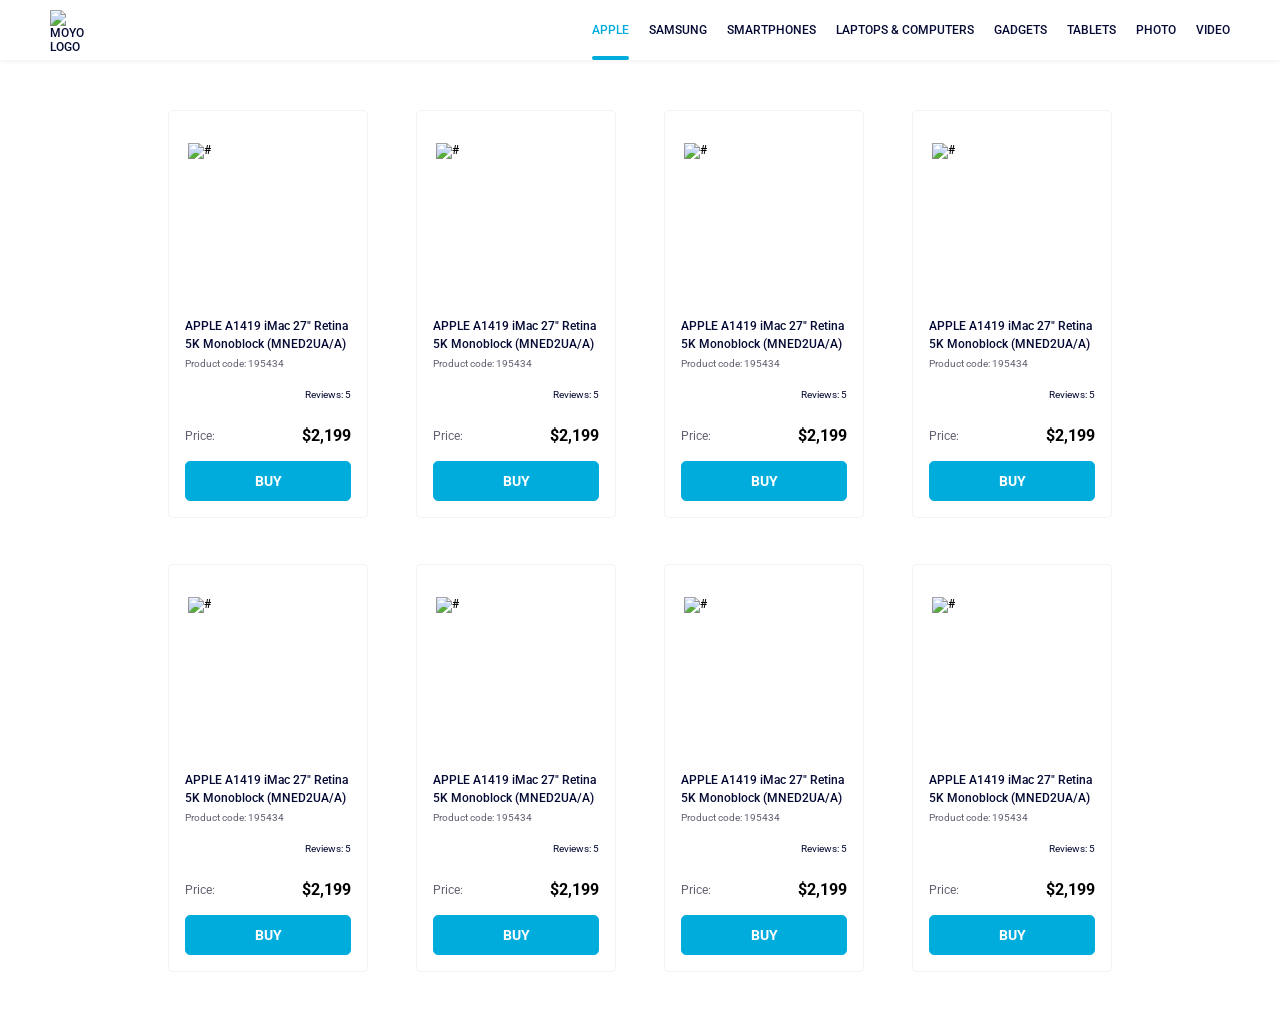
==== src/index.html @ 51e8ddb0 "first update" ====
<!doctype html>
<html lang="en">
  <head>
    <meta charset="UTF-8" />
    <meta
      name="viewport"
      content="width=device-width, initial-scale=1.0"
    />
    <title>Catalog</title>
    <link
      rel="preconnect"
      href="https://fonts.gstatic.com"
    />
    <link
      href="https://fonts.googleapis.com/css2?family=Roboto:wght@400;500;700&display=swap"
      rel="stylesheet"
    />
    <link
      rel="stylesheet"
      href="styles/index.css"
    />
  </head>

  <body>
    <header class="header">
      <a
        class="logo"
        href="#"
      >
        <img
          src="./images/logo.png"
          alt="MOYO logo"
        />
      </a>
      <nav class="nav">
        <ul class="nav__list">
          <li class="nav__item">
            <a
              class="nav__link is-active"
              href="#"
            >
              apple
            </a>
          </li>
          <li class="nav__item">
            <a
              class="nav__link"
              href="#"
            >
              Samsung
            </a>
          </li>
          <li class="nav__item">
            <a
              class="nav__link"
              href="#"
            >
              Smartphones
            </a>
          </li>
          <li class="nav__item">
            <a
              href="#"
              data-qa="nav-hover"
              class="nav__link"
            >
              Laptops & Computers
            </a>
          </li>
          <li class="nav__item">
            <a
              class="nav__link"
              href="#"
            >
              Gadgets
            </a>
          </li>
          <li class="nav__item">
            <a
              class="nav__link"
              href="#"
            >
              Tablets
            </a>
          </li>
          <li class="nav__item">
            <a
              class="nav__link"
              href="#"
            >
              Photo
            </a>
          </li>
          <li class="nav__item">
            <a
              class="nav__link"
              href="#"
            >
              Video
            </a>
          </li>
        </ul>
      </nav>
    </header>

    <main class="cards">
      <section
        data-qa="card"
        class="card"
      >
        <img
          class="card__image"
          src="images/imac.jpeg"
          alt="#"
        />

        <div class="card__title">
          APPLE A1419 iMac 27" Retina 5K Monoblock (MNED2UA/A)
        </div>
        <div class="card__code">Product code: 195434</div>
        <div class="card__review">
          <div class="stars stars--4">
            <span class="stars__star"></span>
            <span class="stars__star"></span>
            <span class="stars__star"></span>
            <span class="stars__star"></span>
            <span class="stars__star"></span>
          </div>
          <div class="review">Reviews: 5</div>
        </div>
        <div class="card__price">
          <div class="price">Price:</div>
          <div class="numbers">$2,199</div>
        </div>
        <a
          class="but"
          href="#"
          data-qa="card-hover"
        >
          Buy
        </a>
      </section>
      <section
        data-qa="card"
        class="card"
      >
        <img
          class="card__image"
          src="images/imac.jpeg"
          alt="#"
        />

        <div class="card__title">
          APPLE A1419 iMac 27" Retina 5K Monoblock (MNED2UA/A)
        </div>
        <div class="card__code">Product code: 195434</div>
        <div class="card__review">
          <div class="stars stars--4">
            <span class="stars__star"></span>
            <span class="stars__star"></span>
            <span class="stars__star"></span>
            <span class="stars__star"></span>
            <span class="stars__star"></span>
          </div>
          <div class="review">Reviews: 5</div>
        </div>
        <div class="card__price">
          <div class="price">Price:</div>
          <div class="numbers">$2,199</div>
        </div>
        <a
          class="but"
          href="#"
          data-qa="card-hover"
        >
          Buy
        </a>
      </section>
      <section
        data-qa="card"
        class="card"
      >
        <img
          class="card__image"
          src="images/imac.jpeg"
          alt="#"
        />

        <div class="card__title">
          APPLE A1419 iMac 27" Retina 5K Monoblock (MNED2UA/A)
        </div>
        <div class="card__code">Product code: 195434</div>
        <div class="card__review">
          <div class="stars stars--4">
            <span class="stars__star"></span>
            <span class="stars__star"></span>
            <span class="stars__star"></span>
            <span class="stars__star"></span>
            <span class="stars__star"></span>
          </div>
          <div class="review">Reviews: 5</div>
        </div>
        <div class="card__price">
          <div class="price">Price:</div>
          <div class="numbers">$2,199</div>
        </div>
        <a
          class="but"
          href="#"
          data-qa="card-hover"
        >
          Buy
        </a>
      </section>
      <section
        data-qa="card"
        class="card"
      >
        <img
          class="card__image"
          src="images/imac.jpeg"
          alt="#"
        />

        <div class="card__title">
          APPLE A1419 iMac 27" Retina 5K Monoblock (MNED2UA/A)
        </div>
        <div class="card__code">Product code: 195434</div>
        <div class="card__review">
          <div class="stars stars--4">
            <span class="stars__star"></span>
            <span class="stars__star"></span>
            <span class="stars__star"></span>
            <span class="stars__star"></span>
            <span class="stars__star"></span>
          </div>
          <div class="review">Reviews: 5</div>
        </div>
        <div class="card__price">
          <div class="price">Price:</div>
          <div class="numbers">$2,199</div>
        </div>
        <a
          class="but"
          href="#"
          data-qa="card-hover"
        >
          Buy
        </a>
      </section>
      <section
        data-qa="card"
        class="card"
      >
        <img
          class="card__image"
          src="images/imac.jpeg"
          alt="#"
        />

        <div class="card__title">
          APPLE A1419 iMac 27" Retina 5K Monoblock (MNED2UA/A)
        </div>
        <div class="card__code">Product code: 195434</div>
        <div class="card__review">
          <div class="stars stars--4">
            <span class="stars__star"></span>
            <span class="stars__star"></span>
            <span class="stars__star"></span>
            <span class="stars__star"></span>
            <span class="stars__star"></span>
          </div>
          <div class="review">Reviews: 5</div>
        </div>
        <div class="card__price">
          <div class="price">Price:</div>
          <div class="numbers">$2,199</div>
        </div>
        <a
          class="but"
          href="#"
          data-qa="card-hover"
        >
          Buy
        </a>
      </section>
      <section
        data-qa="card"
        class="card"
      >
        <img
          class="card__image"
          src="images/imac.jpeg"
          alt="#"
        />

        <div class="card__title">
          APPLE A1419 iMac 27" Retina 5K Monoblock (MNED2UA/A)
        </div>
        <div class="card__code">Product code: 195434</div>
        <div class="card__review">
          <div class="stars stars--4">
            <span class="stars__star"></span>
            <span class="stars__star"></span>
            <span class="stars__star"></span>
            <span class="stars__star"></span>
            <span class="stars__star"></span>
          </div>
          <div class="review">Reviews: 5</div>
        </div>
        <div class="card__price">
          <div class="price">Price:</div>
          <div class="numbers">$2,199</div>
        </div>
        <a
          class="but"
          href="#"
          data-qa="card-hover"
        >
          Buy
        </a>
      </section>
      <section
        data-qa="card"
        class="card"
      >
        <img
          class="card__image"
          src="images/imac.jpeg"
          alt="#"
        />

        <div class="card__title">
          APPLE A1419 iMac 27" Retina 5K Monoblock (MNED2UA/A)
        </div>
        <div class="card__code">Product code: 195434</div>
        <div class="card__review">
          <div class="stars stars--4">
            <span class="stars__star"></span>
            <span class="stars__star"></span>
            <span class="stars__star"></span>
            <span class="stars__star"></span>
            <span class="stars__star"></span>
          </div>
          <div class="review">Reviews: 5</div>
        </div>
        <div class="card__price">
          <div class="price">Price:</div>
          <div class="numbers">$2,199</div>
        </div>
        <a
          class="but"
          href="#"
          data-qa="card-hover"
        >
          Buy
        </a>
      </section>
      <section
        data-qa="card"
        class="card"
      >
        <img
          class="card__image"
          src="images/imac.jpeg"
          alt="#"
        />

        <div class="card__title">
          APPLE A1419 iMac 27" Retina 5K Monoblock (MNED2UA/A)
        </div>
        <div class="card__code">Product code: 195434</div>
        <div class="card__review">
          <div class="stars stars--4">
            <span class="stars__star"></span>
            <span class="stars__star"></span>
            <span class="stars__star"></span>
            <span class="stars__star"></span>
            <span class="stars__star"></span>
          </div>
          <div class="review">Reviews: 5</div>
        </div>
        <div class="card__price">
          <div class="price">Price:</div>
          <div class="numbers">$2,199</div>
        </div>
        <a
          class="but"
          href="#"
          data-qa="card-hover"
        >
          Buy
        </a>
      </section>
    </main>
  </body>
</html>
---- src/styles/index.css ----
@charset "UTF-8";

body {
  margin: 0;
  font-family: Roboto, sans-serif;
  font-style: normal;
  font-size: 12px;
  font-weight: 500;
}

:root {
  --accent-color: #00acdc;
}

.logo {
  display: block;
  height: 40px;
  width: 40px;
}

.header {
  display: flex;
  justify-content: space-between;
  align-items: center;
  padding: 0 50px;
  background: #fff;
  box-shadow: 0 2px 4px rgba(0, 0, 0, 0.05);
  text-transform: uppercase;
}

a {
  display: flex;
  align-items: center;
  text-decoration: none;
  color: #060b35;
}

.nav__list {
  display: flex;
  margin: 0;
  padding: 0;
  list-style: none;
}

.nav__item:not(:last-child) {
  margin-right: 20px;
}

.img {
  padding: 10px;
}

.nav__link {
  position: relative;
  display: flex;
  align-items: center;
  height: 60px;
}

a:hover {
  color: var(--accent-color);
  transition: color 0.3s;
}

.nav__link.is-active {
  color: var(--accent-color);
}

.nav__link.is-active::after {
  content: '';
  position: absolute;
  left: 0;
  bottom: 0;
  width: 100%;
  height: 4px;
  background-color: #00acdc;
  border-radius: 8px;
}

.card {
  box-sizing: border-box;
  width: 200px;
  border: 1px solid #f3f3f3;
  border-radius: 5px;
  padding: 32px 16px 16px;
  background: #fff;
}

.card__title {
  margin: 0 0 4px;
  font-size: 12px;
  line-height: 18px;
  font-weight: 500;
  color: #060b35;
}

.card__image {
  display: block;
  margin: 0 auto 40px;
  width: 160px;
  height: 134px;
}

.card__code {
  font-family: Roboto, sans-serif;
  font-weight: 400;
  font-size: 10px;
  line-height: 14px;
  letter-spacing: 0%;
  color: #616070;
  margin-top: 4px;
  margin-bottom: 16px;
}

.card__review {
  display: flex;
  justify-content: space-between;
  align-items: center;
}

.card__price {
  display: flex;
  justify-content: space-between;
  align-items: center;
  margin-top: 24px;
  margin-bottom: 16px;
}

.review {
  font-family: Roboto, sans-serif;
  font-weight: 400;
  font-size: 10px;
  line-height: 14px;
  color: #060b35;
  text-align: right;
  vertical-align: bottom;
}

.price {
  font-family: Roboto, sans-serif;
  font-weight: 400;
  font-size: 12px;
  line-height: 18px;
  letter-spacing: 0%;
  color: #616070;
}

.numbers {
  font-family: Roboto, sans-serif;
  font-weight: 700;
  font-size: 16px;
  line-height: 18px;
  letter-spacing: 0%;
}

.but {
  display: flex;
  font-family: Roboto, sans-serif;
  justify-content: center;
  align-items: center;
  box-sizing: border-box;
  height: 40px;
  border: 1px solid #00acdc;
  border-radius: 5px;
  font-size: 14px;
  line-height: 16px;
  color: #fff;
  font-weight: 700;
  text-decoration: none;
  text-transform: uppercase;
  background-color: #00acdc;
  transition: all 0.3s ease;
}

.but:hover {
  /* НЕСТИНГ ХОВЕРА КНОПКИ */
  background-color: #fff;
  color: #00acdc;
}

.stars {
  display: flex;
}

.stars__star {
  width: 16px;
  height: 16px;
  margin-right: 4px;
  background-image: url('../images/star.svg');
  background-repeat: no-repeat;
  background-position: center;
}

.stars__star:last-child {
  margin-right: 0;
}

.stars--1 .stars__star:nth-child(-n + 1),
.stars--2 .stars__star:nth-child(-n + 2),
.stars--3 .stars__star:nth-child(-n + 3),
.stars--4 .stars__star:nth-child(-n + 4),
.stars--5 .stars__star:nth-child(-n + 5) {
  background-image: url('../images/star-active.svg');
}

.cards {
  display: flex;
  flex-wrap: wrap;
  box-sizing: border-box;
  width: 1024px;
  gap: 46px 48px;
  margin: 0 auto;
  padding: 50px 40px;
  grid-template-columns: repeat(4, 1fr);
}

@media (max-width: 1024px) {
  .cards {
    grid-template-columns: repeat(4, 1fr);
  }
}

@media (max-width: 768px) {
  .cards {
    grid-template-columns: repeat(3, 1fr);
  }
}

@media (max-width: 488px) {
  .cards {
    grid-template-columns: repeat(2, 1fr);
  }
}

@media (max-width: 1px) {
  .cards {
    grid-template-columns: repeat(1, 1fr);
  }
} /*# sourceMappingURL=index.css.map */
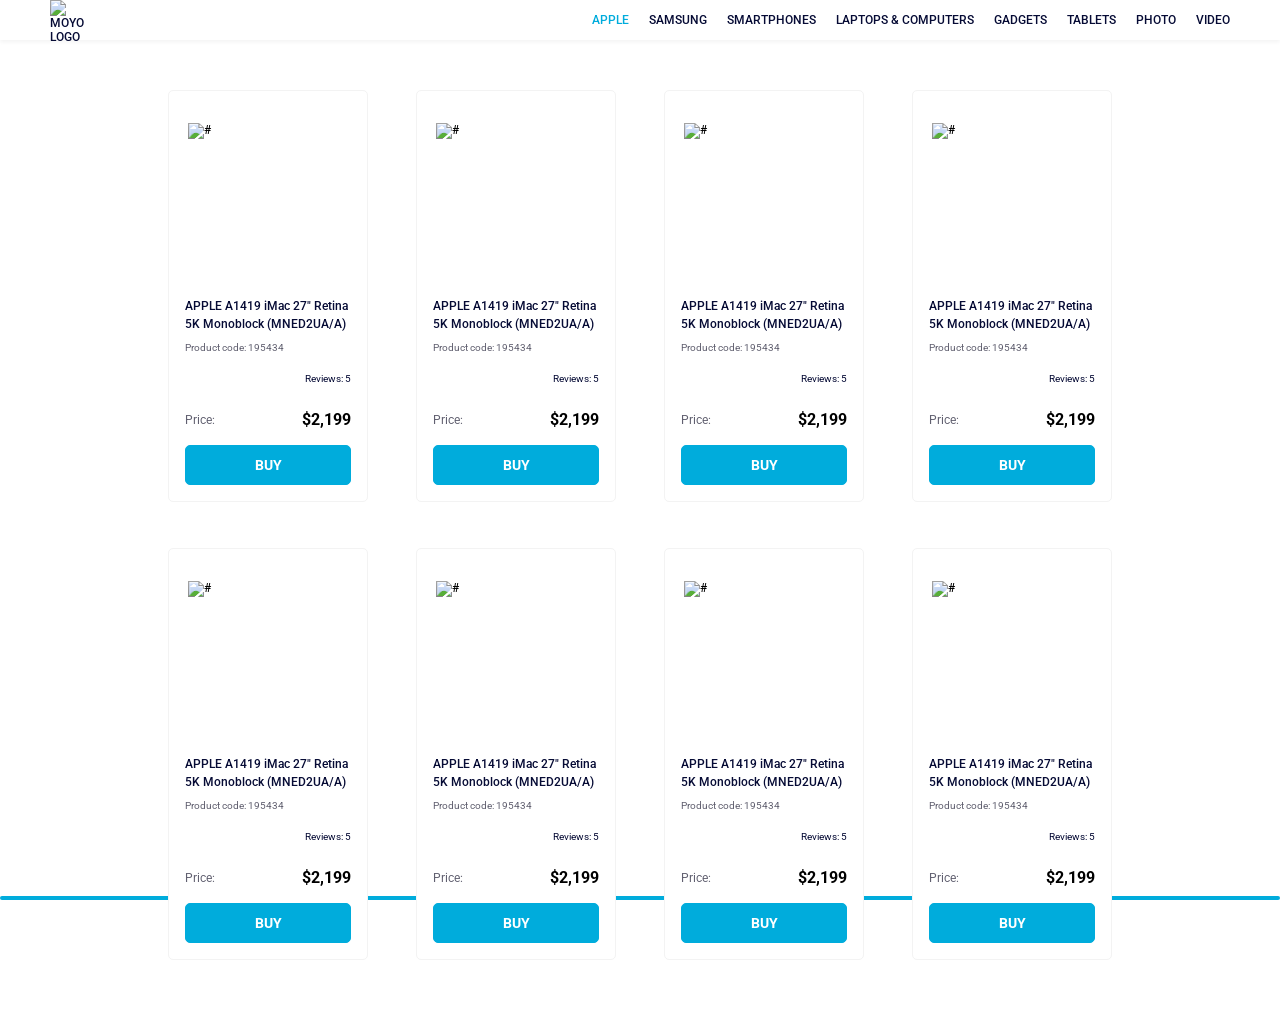
==== commit 30437eb4: "first update" ====
--- a/src/index.html
+++ b/src/index.html
@@ -133,261 +133,233 @@
           <div class="numbers">$2,199</div>
         </div>
         <a
-          class="but"
+          class="card__buy"
           href="#"
           data-qa="card-hover"
         >
           Buy
         </a>
       </section>
-      <section
-        data-qa="card"
-        class="card"
-      >
-        <img
-          class="card__image"
-          src="images/imac.jpeg"
-          alt="#"
-        />
-
-        <div class="card__title">
-          APPLE A1419 iMac 27" Retina 5K Monoblock (MNED2UA/A)
-        </div>
-        <div class="card__code">Product code: 195434</div>
-        <div class="card__review">
-          <div class="stars stars--4">
-            <span class="stars__star"></span>
-            <span class="stars__star"></span>
-            <span class="stars__star"></span>
-            <span class="stars__star"></span>
-            <span class="stars__star"></span>
-          </div>
-          <div class="review">Reviews: 5</div>
-        </div>
-        <div class="card__price">
-          <div class="price">Price:</div>
-          <div class="numbers">$2,199</div>
-        </div>
-        <a
-          class="but"
-          href="#"
-          data-qa="card-hover"
-        >
-          Buy
-        </a>
-      </section>
-      <section
-        data-qa="card"
-        class="card"
-      >
-        <img
-          class="card__image"
-          src="images/imac.jpeg"
-          alt="#"
-        />
-
-        <div class="card__title">
-          APPLE A1419 iMac 27" Retina 5K Monoblock (MNED2UA/A)
-        </div>
-        <div class="card__code">Product code: 195434</div>
-        <div class="card__review">
-          <div class="stars stars--4">
-            <span class="stars__star"></span>
-            <span class="stars__star"></span>
-            <span class="stars__star"></span>
-            <span class="stars__star"></span>
-            <span class="stars__star"></span>
-          </div>
-          <div class="review">Reviews: 5</div>
-        </div>
-        <div class="card__price">
-          <div class="price">Price:</div>
-          <div class="numbers">$2,199</div>
-        </div>
-        <a
-          class="but"
-          href="#"
-          data-qa="card-hover"
-        >
-          Buy
-        </a>
-      </section>
-      <section
-        data-qa="card"
-        class="card"
-      >
-        <img
-          class="card__image"
-          src="images/imac.jpeg"
-          alt="#"
-        />
-
-        <div class="card__title">
-          APPLE A1419 iMac 27" Retina 5K Monoblock (MNED2UA/A)
-        </div>
-        <div class="card__code">Product code: 195434</div>
-        <div class="card__review">
-          <div class="stars stars--4">
-            <span class="stars__star"></span>
-            <span class="stars__star"></span>
-            <span class="stars__star"></span>
-            <span class="stars__star"></span>
-            <span class="stars__star"></span>
-          </div>
-          <div class="review">Reviews: 5</div>
-        </div>
-        <div class="card__price">
-          <div class="price">Price:</div>
-          <div class="numbers">$2,199</div>
-        </div>
-        <a
-          class="but"
-          href="#"
-          data-qa="card-hover"
-        >
-          Buy
-        </a>
-      </section>
-      <section
-        data-qa="card"
-        class="card"
-      >
-        <img
-          class="card__image"
-          src="images/imac.jpeg"
-          alt="#"
-        />
-
-        <div class="card__title">
-          APPLE A1419 iMac 27" Retina 5K Monoblock (MNED2UA/A)
-        </div>
-        <div class="card__code">Product code: 195434</div>
-        <div class="card__review">
-          <div class="stars stars--4">
-            <span class="stars__star"></span>
-            <span class="stars__star"></span>
-            <span class="stars__star"></span>
-            <span class="stars__star"></span>
-            <span class="stars__star"></span>
-          </div>
-          <div class="review">Reviews: 5</div>
-        </div>
-        <div class="card__price">
-          <div class="price">Price:</div>
-          <div class="numbers">$2,199</div>
-        </div>
-        <a
-          class="but"
-          href="#"
-          data-qa="card-hover"
-        >
-          Buy
-        </a>
-      </section>
-      <section
-        data-qa="card"
-        class="card"
-      >
-        <img
-          class="card__image"
-          src="images/imac.jpeg"
-          alt="#"
-        />
-
-        <div class="card__title">
-          APPLE A1419 iMac 27" Retina 5K Monoblock (MNED2UA/A)
-        </div>
-        <div class="card__code">Product code: 195434</div>
-        <div class="card__review">
-          <div class="stars stars--4">
-            <span class="stars__star"></span>
-            <span class="stars__star"></span>
-            <span class="stars__star"></span>
-            <span class="stars__star"></span>
-            <span class="stars__star"></span>
-          </div>
-          <div class="review">Reviews: 5</div>
-        </div>
-        <div class="card__price">
-          <div class="price">Price:</div>
-          <div class="numbers">$2,199</div>
-        </div>
-        <a
-          class="but"
-          href="#"
-          data-qa="card-hover"
-        >
-          Buy
-        </a>
-      </section>
-      <section
-        data-qa="card"
-        class="card"
-      >
-        <img
-          class="card__image"
-          src="images/imac.jpeg"
-          alt="#"
-        />
-
-        <div class="card__title">
-          APPLE A1419 iMac 27" Retina 5K Monoblock (MNED2UA/A)
-        </div>
-        <div class="card__code">Product code: 195434</div>
-        <div class="card__review">
-          <div class="stars stars--4">
-            <span class="stars__star"></span>
-            <span class="stars__star"></span>
-            <span class="stars__star"></span>
-            <span class="stars__star"></span>
-            <span class="stars__star"></span>
-          </div>
-          <div class="review">Reviews: 5</div>
-        </div>
-        <div class="card__price">
-          <div class="price">Price:</div>
-          <div class="numbers">$2,199</div>
-        </div>
-        <a
-          class="but"
-          href="#"
-          data-qa="card-hover"
-        >
-          Buy
-        </a>
-      </section>
-      <section
-        data-qa="card"
-        class="card"
-      >
-        <img
-          class="card__image"
-          src="images/imac.jpeg"
-          alt="#"
-        />
-
-        <div class="card__title">
-          APPLE A1419 iMac 27" Retina 5K Monoblock (MNED2UA/A)
-        </div>
-        <div class="card__code">Product code: 195434</div>
-        <div class="card__review">
-          <div class="stars stars--4">
-            <span class="stars__star"></span>
-            <span class="stars__star"></span>
-            <span class="stars__star"></span>
-            <span class="stars__star"></span>
-            <span class="stars__star"></span>
-          </div>
-          <div class="review">Reviews: 5</div>
-        </div>
-        <div class="card__price">
-          <div class="price">Price:</div>
-          <div class="numbers">$2,199</div>
-        </div>
-        <a
-          class="but"
-          href="#"
-          data-qa="card-hover"
+      <section class="card">
+        <img
+          class="card__image"
+          src="images/imac.jpeg"
+          alt="#"
+        />
+
+        <div class="card__title">
+          APPLE A1419 iMac 27" Retina 5K Monoblock (MNED2UA/A)
+        </div>
+        <div class="card__code">Product code: 195434</div>
+        <div class="card__review">
+          <div class="stars stars--4">
+            <span class="stars__star"></span>
+            <span class="stars__star"></span>
+            <span class="stars__star"></span>
+            <span class="stars__star"></span>
+            <span class="stars__star"></span>
+          </div>
+          <div class="review">Reviews: 5</div>
+        </div>
+        <div class="card__price">
+          <div class="price">Price:</div>
+          <div class="numbers">$2,199</div>
+        </div>
+        <a
+          class="card__buy"
+          href="#"
+        >
+          Buy
+        </a>
+      </section>
+      <section class="card">
+        <img
+          class="card__image"
+          src="images/imac.jpeg"
+          alt="#"
+        />
+
+        <div class="card__title">
+          APPLE A1419 iMac 27" Retina 5K Monoblock (MNED2UA/A)
+        </div>
+        <div class="card__code">Product code: 195434</div>
+        <div class="card__review">
+          <div class="stars stars--4">
+            <span class="stars__star"></span>
+            <span class="stars__star"></span>
+            <span class="stars__star"></span>
+            <span class="stars__star"></span>
+            <span class="stars__star"></span>
+          </div>
+          <div class="review">Reviews: 5</div>
+        </div>
+        <div class="card__price">
+          <div class="price">Price:</div>
+          <div class="numbers">$2,199</div>
+        </div>
+        <a
+          class="card__buy"
+          href="#"
+        >
+          Buy
+        </a>
+      </section>
+      <section class="card">
+        <img
+          class="card__image"
+          src="images/imac.jpeg"
+          alt="#"
+        />
+
+        <div class="card__title">
+          APPLE A1419 iMac 27" Retina 5K Monoblock (MNED2UA/A)
+        </div>
+        <div class="card__code">Product code: 195434</div>
+        <div class="card__review">
+          <div class="stars stars--4">
+            <span class="stars__star"></span>
+            <span class="stars__star"></span>
+            <span class="stars__star"></span>
+            <span class="stars__star"></span>
+            <span class="stars__star"></span>
+          </div>
+          <div class="review">Reviews: 5</div>
+        </div>
+        <div class="card__price">
+          <div class="price">Price:</div>
+          <div class="numbers">$2,199</div>
+        </div>
+        <a
+          class="card__buy"
+          href="#"
+        >
+          Buy
+        </a>
+      </section>
+      <section class="card">
+        <img
+          class="card__image"
+          src="images/imac.jpeg"
+          alt="#"
+        />
+
+        <div class="card__title">
+          APPLE A1419 iMac 27" Retina 5K Monoblock (MNED2UA/A)
+        </div>
+        <div class="card__code">Product code: 195434</div>
+        <div class="card__review">
+          <div class="stars stars--4">
+            <span class="stars__star"></span>
+            <span class="stars__star"></span>
+            <span class="stars__star"></span>
+            <span class="stars__star"></span>
+            <span class="stars__star"></span>
+          </div>
+          <div class="review">Reviews: 5</div>
+        </div>
+        <div class="card__price">
+          <div class="price">Price:</div>
+          <div class="numbers">$2,199</div>
+        </div>
+        <a
+          class="card__buy"
+          href="#"
+        >
+          Buy
+        </a>
+      </section>
+      <section class="card">
+        <img
+          class="card__image"
+          src="images/imac.jpeg"
+          alt="#"
+        />
+
+        <div class="card__title">
+          APPLE A1419 iMac 27" Retina 5K Monoblock (MNED2UA/A)
+        </div>
+        <div class="card__code">Product code: 195434</div>
+        <div class="card__review">
+          <div class="stars stars--4">
+            <span class="stars__star"></span>
+            <span class="stars__star"></span>
+            <span class="stars__star"></span>
+            <span class="stars__star"></span>
+            <span class="stars__star"></span>
+          </div>
+          <div class="review">Reviews: 5</div>
+        </div>
+        <div class="card__price">
+          <div class="price">Price:</div>
+          <div class="numbers">$2,199</div>
+        </div>
+        <a
+          class="card__buy"
+          href="#"
+        >
+          Buy
+        </a>
+      </section>
+      <section class="card">
+        <img
+          class="card__image"
+          src="images/imac.jpeg"
+          alt="#"
+        />
+
+        <div class="card__title">
+          APPLE A1419 iMac 27" Retina 5K Monoblock (MNED2UA/A)
+        </div>
+        <div class="card__code">Product code: 195434</div>
+        <div class="card__review">
+          <div class="stars stars--4">
+            <span class="stars__star"></span>
+            <span class="stars__star"></span>
+            <span class="stars__star"></span>
+            <span class="stars__star"></span>
+            <span class="stars__star"></span>
+          </div>
+          <div class="review">Reviews: 5</div>
+        </div>
+        <div class="card__price">
+          <div class="price">Price:</div>
+          <div class="numbers">$2,199</div>
+        </div>
+        <a
+          class="card__buy"
+          href="#"
+        >
+          Buy
+        </a>
+      </section>
+      <section class="card">
+        <img
+          class="card__image"
+          src="images/imac.jpeg"
+          alt="#"
+        />
+
+        <div class="card__title">
+          APPLE A1419 iMac 27" Retina 5K Monoblock (MNED2UA/A)
+        </div>
+        <div class="card__code">Product code: 195434</div>
+        <div class="card__review">
+          <div class="stars stars--4">
+            <span class="stars__star"></span>
+            <span class="stars__star"></span>
+            <span class="stars__star"></span>
+            <span class="stars__star"></span>
+            <span class="stars__star"></span>
+          </div>
+          <div class="review">Reviews: 5</div>
+        </div>
+        <div class="card__price">
+          <div class="price">Price:</div>
+          <div class="numbers">$2,199</div>
+        </div>
+        <a
+          class="card__buy"
+          href="#"
         >
           Buy
         </a>
--- a/src/styles/index.css
+++ b/src/styles/index.css
@@ -1,5 +1,3 @@
-@charset "UTF-8";
-
 body {
   margin: 0;
   font-family: Roboto, sans-serif;
@@ -51,14 +49,14 @@
 }
 
 .nav__link {
-  position: relative;
-  display: flex;
-  align-items: center;
-  height: 60px;
+  display: inline-block;
+  text-decoration: none;
+  color: #060b35;
+  transition: color 0.3s ease;
 }
 
 a:hover {
-  color: var(--accent-color);
+  color: #00acdc;
   transition: color 0.3s;
 }
 
@@ -67,7 +65,7 @@
 }
 
 .nav__link.is-active::after {
-  content: '';
+  content: "";
   position: absolute;
   left: 0;
   bottom: 0;
@@ -84,14 +82,11 @@
   border-radius: 5px;
   padding: 32px 16px 16px;
   background: #fff;
-}
-
-.card__title {
-  margin: 0 0 4px;
-  font-size: 12px;
-  line-height: 18px;
-  font-weight: 500;
-  color: #060b35;
+  display: flex;
+  flex-direction: column;
+  transform: scale(1);
+  transform-origin: center;
+  transition: transform 0.3s ease;
 }
 
 .card__image {
@@ -99,6 +94,16 @@
   margin: 0 auto 40px;
   width: 160px;
   height: 134px;
+}
+
+.card__title {
+  font-family: Roboto, sans-serif;
+  font-weight: 500;
+  font-size: 12px;
+  line-height: 18px;
+  color: #060b35;
+  margin: 0 0 4px;
+  transition: color 0.3s ease;
 }
 
 .card__code {
@@ -126,34 +131,7 @@
   margin-bottom: 16px;
 }
 
-.review {
-  font-family: Roboto, sans-serif;
-  font-weight: 400;
-  font-size: 10px;
-  line-height: 14px;
-  color: #060b35;
-  text-align: right;
-  vertical-align: bottom;
-}
-
-.price {
-  font-family: Roboto, sans-serif;
-  font-weight: 400;
-  font-size: 12px;
-  line-height: 18px;
-  letter-spacing: 0%;
-  color: #616070;
-}
-
-.numbers {
-  font-family: Roboto, sans-serif;
-  font-weight: 700;
-  font-size: 16px;
-  line-height: 18px;
-  letter-spacing: 0%;
-}
-
-.but {
+.card__buy {
   display: flex;
   font-family: Roboto, sans-serif;
   justify-content: center;
@@ -170,12 +148,43 @@
   text-transform: uppercase;
   background-color: #00acdc;
   transition: all 0.3s ease;
-}
-
-.but:hover {
-  /* НЕСТИНГ ХОВЕРА КНОПКИ */
+  margin-top: auto;
+}
+
+.card__buy:hover {
   background-color: #fff;
   color: #00acdc;
+}
+
+.card:hover .card__title {
+  color: #34568b;
+}
+
+.review {
+  font-family: Roboto, sans-serif;
+  font-weight: 400;
+  font-size: 10px;
+  line-height: 14px;
+  color: #060b35;
+  text-align: right;
+  vertical-align: bottom;
+}
+
+.price {
+  font-family: Roboto, sans-serif;
+  font-weight: 400;
+  font-size: 12px;
+  line-height: 14px;
+  letter-spacing: 0%;
+  color: #616070;
+}
+
+.numbers {
+  font-family: Roboto, sans-serif;
+  font-weight: 700;
+  font-size: 16px;
+  line-height: 18px;
+  letter-spacing: 0%;
 }
 
 .stars {
@@ -186,7 +195,7 @@
   width: 16px;
   height: 16px;
   margin-right: 4px;
-  background-image: url('../images/star.svg');
+  background-image: url("../images/star.svg");
   background-repeat: no-repeat;
   background-position: center;
 }
@@ -195,45 +204,36 @@
   margin-right: 0;
 }
 
-.stars--1 .stars__star:nth-child(-n + 1),
-.stars--2 .stars__star:nth-child(-n + 2),
-.stars--3 .stars__star:nth-child(-n + 3),
-.stars--4 .stars__star:nth-child(-n + 4),
-.stars--5 .stars__star:nth-child(-n + 5) {
-  background-image: url('../images/star-active.svg');
+.stars--1 .stars__star:nth-child(-n+1), .stars--2 .stars__star:nth-child(-n+2), .stars--3 .stars__star:nth-child(-n+3), .stars--4 .stars__star:nth-child(-n+4), .stars--5 .stars__star:nth-child(-n+5) {
+  background-image: url("../images/star-active.svg");
 }
 
 .cards {
-  display: flex;
-  flex-wrap: wrap;
+  display: grid;
+  grid-template-columns: repeat(4, 1fr);
+  gap: 46px 48px;
   box-sizing: border-box;
-  width: 1024px;
-  gap: 46px 48px;
+  width: 100%;
+  max-width: 1024px;
   margin: 0 auto;
   padding: 50px 40px;
-  grid-template-columns: repeat(4, 1fr);
-}
-
-@media (max-width: 1024px) {
-  .cards {
-    grid-template-columns: repeat(4, 1fr);
-  }
-}
-
-@media (max-width: 768px) {
+}
+
+@media (max-width: 1023px) {
   .cards {
     grid-template-columns: repeat(3, 1fr);
   }
 }
 
-@media (max-width: 488px) {
+@media (max-width: 767px) {
   .cards {
     grid-template-columns: repeat(2, 1fr);
   }
 }
 
-@media (max-width: 1px) {
+@media (max-width: 487px) {
   .cards {
     grid-template-columns: repeat(1, 1fr);
+    padding: 30px 20px;
   }
-} /*# sourceMappingURL=index.css.map */
+}/*# sourceMappingURL=index.css.map */
